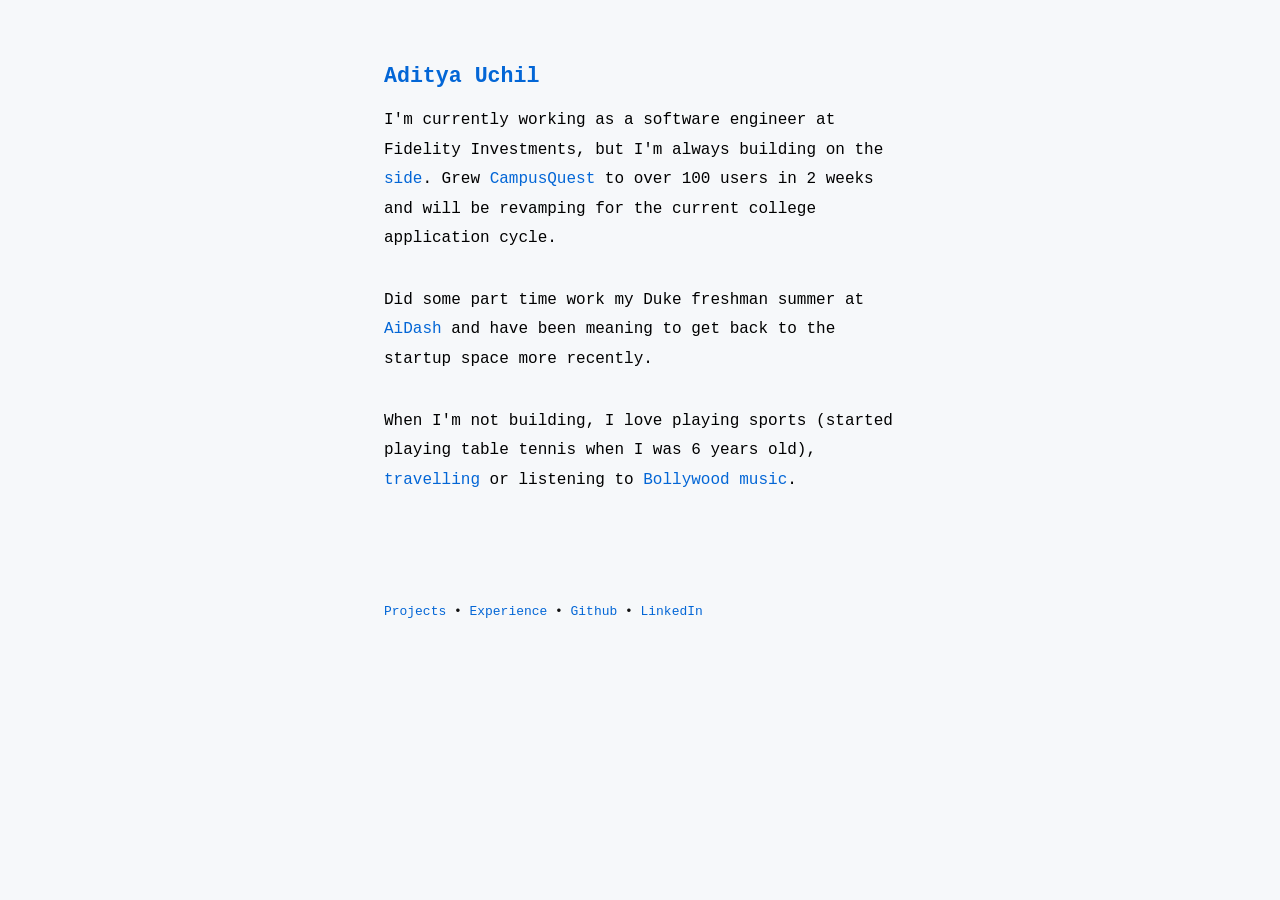
==== index.html @ e7c895fb "updated index html and work experience" ====
<!DOCTYPE html>
<html>

<head>
    <meta charset="utf-8">
    <meta name="viewport" content="width=device-width, initial-scale=1.0">
    <meta name="description" content="Aditya&#39;s website">

    <link rel="shortcut icon" href="advait-favicon.jpeg">
    <link rel="alternate" type="application/rss+xml" href="https://advaitiyer.com/index.xml" title="Aditya Uchil">

    <link rel="stylesheet" href="style.css">
    <title>Aditya Uchil</title>

    <link rel="prefetch" href="writing.html">
    <link rel="prefetch" href="work.html">
    <link rel="prefetch" href="projects.html">
    <link rel="prefetch" href="quotes.html">
    
    <!-- Google tag (gtag.js) -->
    <script async src="https://www.googletagmanager.com/gtag/js?id=G-XH39YF3VRE"></script>
    <script>
      window.dataLayer = window.dataLayer || [];
      function gtag(){dataLayer.push(arguments);}
      gtag('js', new Date());

      gtag('config', 'G-XH39YF3VRE');
    </script>
</head>

<body>
    <header id="banner">
        <h2><a href="/">Aditya Uchil</a></h2>
    </header>
    <main id="content" class="home-content">
        <p>I'm currently working as a software engineer at Fidelity Investments, but I'm always building on the
            <a href="projects.html">side</a>. Grew <a href="https://campusquest.io/"
                target="_blank">CampusQuest</a> to over 100 users in 2 weeks and will be revamping for the current
            college application cycle.</p>
        <p>Did some part time work my Duke freshman summer at <a href="https://www.aidash.com/"
                target="_blank">AiDash</a> and have been meaning to get back to the startup space more recently.</p>
        <p>When I'm not building, I love playing sports (started playing table tennis when I was 6 years old), <a
                href="https://www.google.com/travel/flights?gl=US&hl=en-US" target="_blank">travelling</a> or listening
            to <a href="https://open.spotify.com/user/m325tdsuwmzpgqmnqru8tli8g?si=519bf1af8e784206"
                target="_blank">Bollywood music</a>.</p>
    </main>
    <footer id="footer">
        <p>
            <a href="projects.html">Projects</a> •
            <a href="work.html">Experience</a> •
            <a href="https://github.com/AdityaU3672">Github</a> •
            <a href="https://www.linkedin.com/in/aditya-uchil/">LinkedIn</a>
        </p>
    </footer>
</body>

</html>
---- style.css ----
/* This is the main stylesheet for the site. */

/* Desktop */
header {
  padding-right: 20%;
}

main {
  line-height: 1.6;
  margin-bottom: 5rem;
}

main.home-content {
  color: #000;
  font-size: 1rem;
  line-height: 1.85;
}

main.home-content p {
  margin-bottom: 2rem;
}

main.home-content p:last-child {
  margin-bottom: 0;
}

main.work-content {
  margin-top: 2.5rem;
}

body {
  background-color: #F6F8FA;
  color: #111;
  font-family: ui-monospace, SFMono-Regular, Consolas, Liberation Mono, Menlo, Palatino, monospace;
  font-size: 90%;
  font-weight: 500;
  margin-top: 5%;
  margin-left: 30%;
  margin-right: 30%;
  width: 40%;
}

body.dark-theme {
  background-color: #000;
  color: #fff;
}

body.dark-theme a:link,
body.dark-theme a:visited {
  color: #00FFFF;
}

body.dark-theme a:hover,
body.dark-theme a:active {
  color: #00FF00;
}

footer {
  padding-top: 1rem;
  padding-bottom: 2%;
  font-size: 90%;
  align-items: center;
}

a:link {
  color: #FF00FF;
  background-color: transparent;
  text-decoration: none;
}

a:link,
a:visited {
  color: #0366D6;
  background-color: transparent;
  text-decoration: none;
}

a:hover {
  color: #0366D6;
  background-color: transparent;
  text-decoration: underline;
}

li:not(:last-child) {
  margin-bottom: 15px;
}

@media (max-width: 600px) { /* Mobile */
  main {
    width: 100%;
  }

  body {
    width: 60%;
    margin-top: 5%;
    margin-left: 20%;
    margin-right: 20%;
  }
}
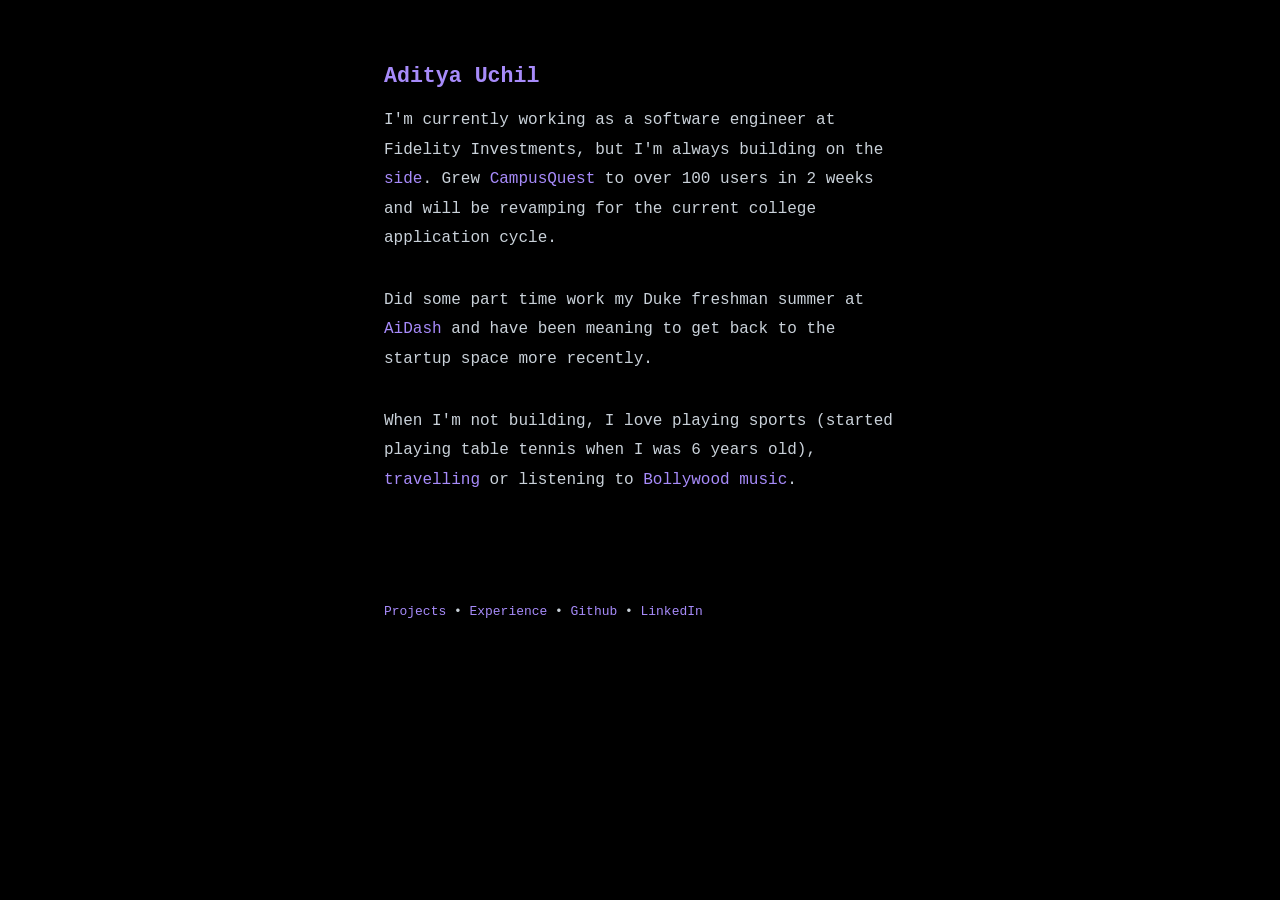
==== commit 9c5deeda: "completed projects page and updated site theme" ====
--- a/index.html
+++ b/index.html
@@ -12,10 +12,8 @@
     <link rel="stylesheet" href="style.css">
     <title>Aditya Uchil</title>
 
-    <link rel="prefetch" href="writing.html">
     <link rel="prefetch" href="work.html">
     <link rel="prefetch" href="projects.html">
-    <link rel="prefetch" href="quotes.html">
     
     <!-- Google tag (gtag.js) -->
     <script async src="https://www.googletagmanager.com/gtag/js?id=G-XH39YF3VRE"></script>
--- a/style.css
+++ b/style.css
@@ -11,7 +11,7 @@
 }
 
 main.home-content {
-  color: #000;
+  color: #C9D1D9;
   font-size: 1rem;
   line-height: 1.85;
 }
@@ -29,8 +29,8 @@
 }
 
 body {
-  background-color: #F6F8FA;
-  color: #111;
+  background-color: #000;
+  color: #C9D1D9;
   font-family: ui-monospace, SFMono-Regular, Consolas, Liberation Mono, Menlo, Palatino, monospace;
   font-size: 90%;
   font-weight: 500;
@@ -38,21 +38,6 @@
   margin-left: 30%;
   margin-right: 30%;
   width: 40%;
-}
-
-body.dark-theme {
-  background-color: #000;
-  color: #fff;
-}
-
-body.dark-theme a:link,
-body.dark-theme a:visited {
-  color: #00FFFF;
-}
-
-body.dark-theme a:hover,
-body.dark-theme a:active {
-  color: #00FF00;
 }
 
 footer {
@@ -70,13 +55,13 @@
 
 a:link,
 a:visited {
-  color: #0366D6;
+  color: #A78BFA;
   background-color: transparent;
   text-decoration: none;
 }
 
 a:hover {
-  color: #0366D6;
+  color: #C084FC;
   background-color: transparent;
   text-decoration: underline;
 }
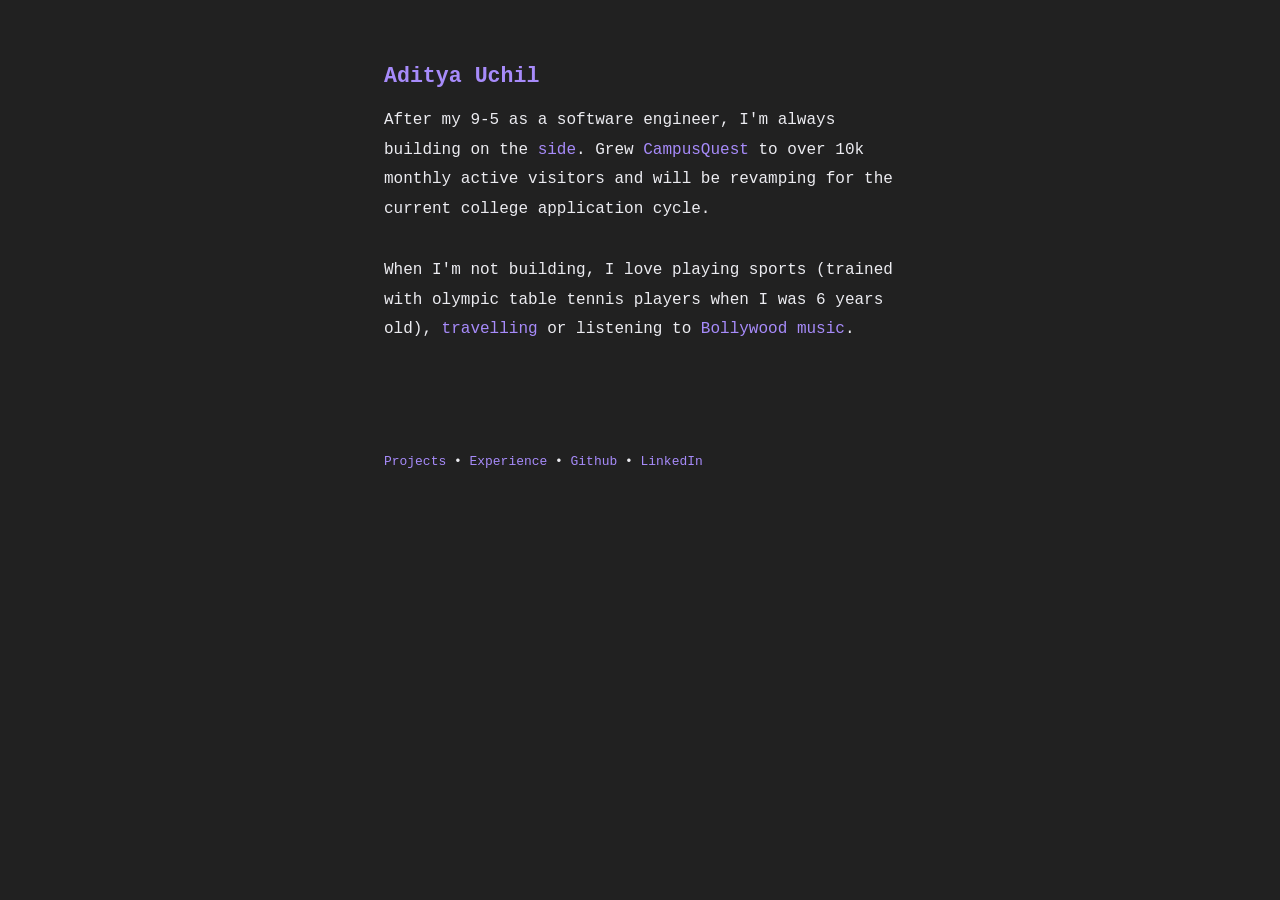
==== commit 994f34bc: "revamp" ====
--- a/index.html
+++ b/index.html
@@ -31,13 +31,13 @@
         <h2><a href="/">Aditya Uchil</a></h2>
     </header>
     <main id="content" class="home-content">
-        <p>I'm currently working as a software engineer at Fidelity Investments, but I'm always building on the
+        <p>After my 9-5 as a software engineer, I'm always building on the
             <a href="projects.html">side</a>. Grew <a href="https://campusquest.io/"
-                target="_blank">CampusQuest</a> to over 100 users in 2 weeks and will be revamping for the current
+                target="_blank">CampusQuest</a> to over 10k monthly active visitors and will be revamping for the current
             college application cycle.</p>
-        <p>Did some part time work my Duke freshman summer at <a href="https://www.aidash.com/"
-                target="_blank">AiDash</a> and have been meaning to get back to the startup space more recently.</p>
-        <p>When I'm not building, I love playing sports (started playing table tennis when I was 6 years old), <a
+        <!-- <p>Did some part time work my Duke freshman summer at <a href="https://www.aidash.com/"
+                target="_blank">AiDash</a> and have been meaning to get back to the startup space more recently.</p> -->
+        <p>When I'm not building, I love playing sports (trained with olympic table tennis players when I was 6 years old), <a
                 href="https://www.google.com/travel/flights?gl=US&hl=en-US" target="_blank">travelling</a> or listening
             to <a href="https://open.spotify.com/user/m325tdsuwmzpgqmnqru8tli8g?si=519bf1af8e784206"
                 target="_blank">Bollywood music</a>.</p>
--- a/style.css
+++ b/style.css
@@ -11,7 +11,7 @@
 }
 
 main.home-content {
-  color: #C9D1D9;
+  color: #ECECF1;
   font-size: 1rem;
   line-height: 1.85;
 }
@@ -29,15 +29,28 @@
 }
 
 body {
-  background-color: #000;
-  color: #C9D1D9;
-  font-family: ui-monospace, SFMono-Regular, Consolas, Liberation Mono, Menlo, Palatino, monospace;
+  background-color: #212121;
+  color: #ECECF1;
+  font-family:
+    ui-monospace,
+    SFMono-Regular,
+    Consolas,
+    Liberation Mono,
+    Menlo,
+    Palatino,
+    monospace;
   font-size: 90%;
   font-weight: 500;
   margin-top: 5%;
   margin-left: 30%;
   margin-right: 30%;
   width: 40%;
+}
+
+body.sub-page {
+  width: 50%;
+  margin-left: 25%;
+  margin-right: 25%;
 }
 
 footer {
@@ -48,20 +61,20 @@
 }
 
 a:link {
-  color: #FF00FF;
+  color: #ff00ff;
   background-color: transparent;
   text-decoration: none;
 }
 
 a:link,
 a:visited {
-  color: #A78BFA;
+  color: #a78bfa;
   background-color: transparent;
   text-decoration: none;
 }
 
 a:hover {
-  color: #C084FC;
+  color: #c084fc;
   background-color: transparent;
   text-decoration: underline;
 }
@@ -70,7 +83,8 @@
   margin-bottom: 15px;
 }
 
-@media (max-width: 600px) { /* Mobile */
+@media (max-width: 600px) {
+  /* Mobile */
   main {
     width: 100%;
   }
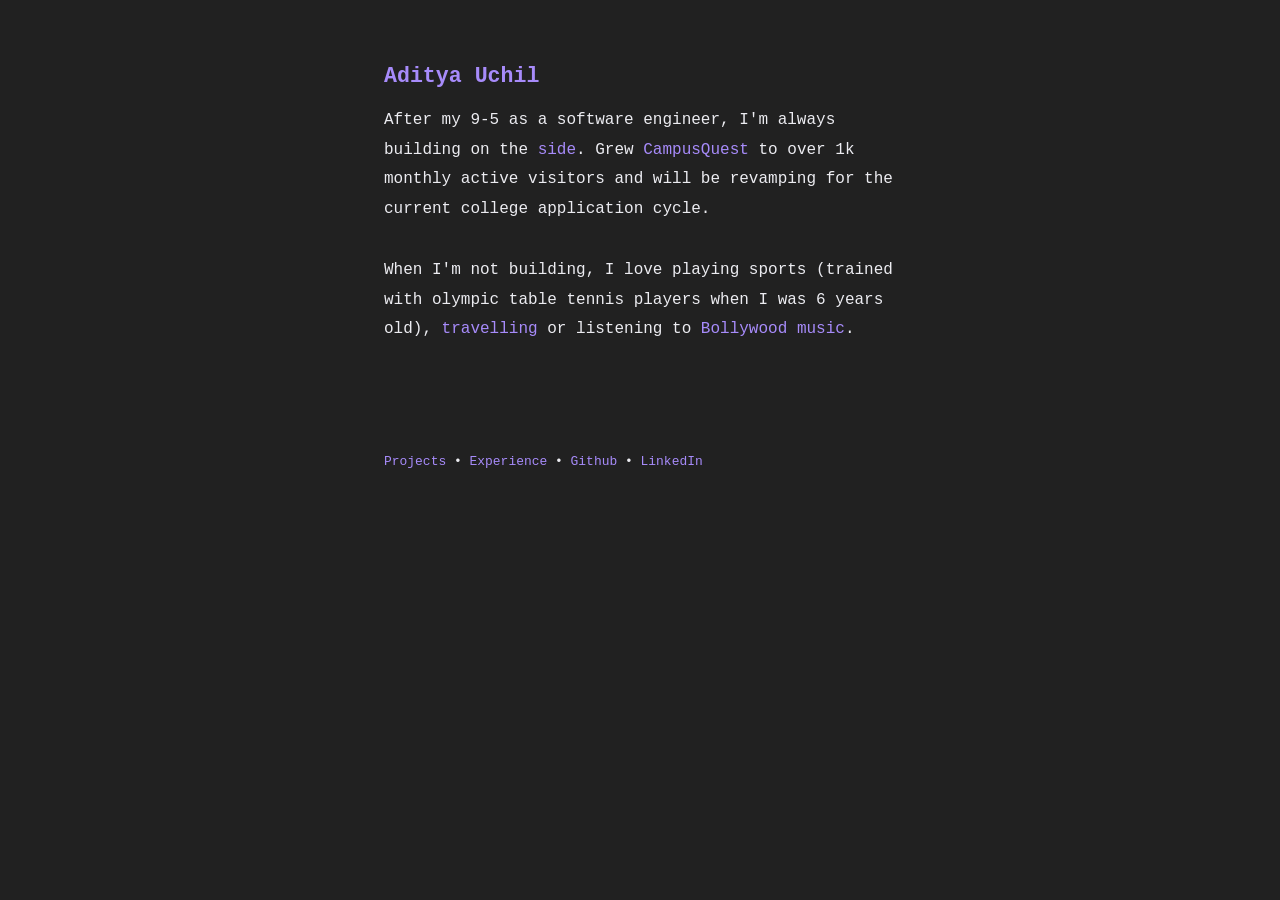
==== commit 73176662: "typo fix" ====
--- a/index.html
+++ b/index.html
@@ -33,7 +33,7 @@
     <main id="content" class="home-content">
         <p>After my 9-5 as a software engineer, I'm always building on the
             <a href="projects.html">side</a>. Grew <a href="https://campusquest.io/"
-                target="_blank">CampusQuest</a> to over 10k monthly active visitors and will be revamping for the current
+                target="_blank">CampusQuest</a> to over 1k monthly active visitors and will be revamping for the current
             college application cycle.</p>
         <!-- <p>Did some part time work my Duke freshman summer at <a href="https://www.aidash.com/"
                 target="_blank">AiDash</a> and have been meaning to get back to the startup space more recently.</p> -->
--- a/style.css
+++ b/style.css
@@ -1,9 +1,16 @@
 /* This is the main stylesheet for the site. */
 
+*,
+*::before,
+*::after {
+  box-sizing: border-box;
+}
+
+body {
+  margin: 0;
+}
+
 /* Desktop */
-header {
-  padding-right: 20%;
-}
 
 main {
   line-height: 1.6;
@@ -26,6 +33,15 @@
 
 main.work-content {
   margin-top: 2.5rem;
+}
+
+.other-projects-heading {
+  margin-top: 2.5rem;
+}
+
+.muted {
+  color: #888;
+  font-weight: normal;
 }
 
 body {
